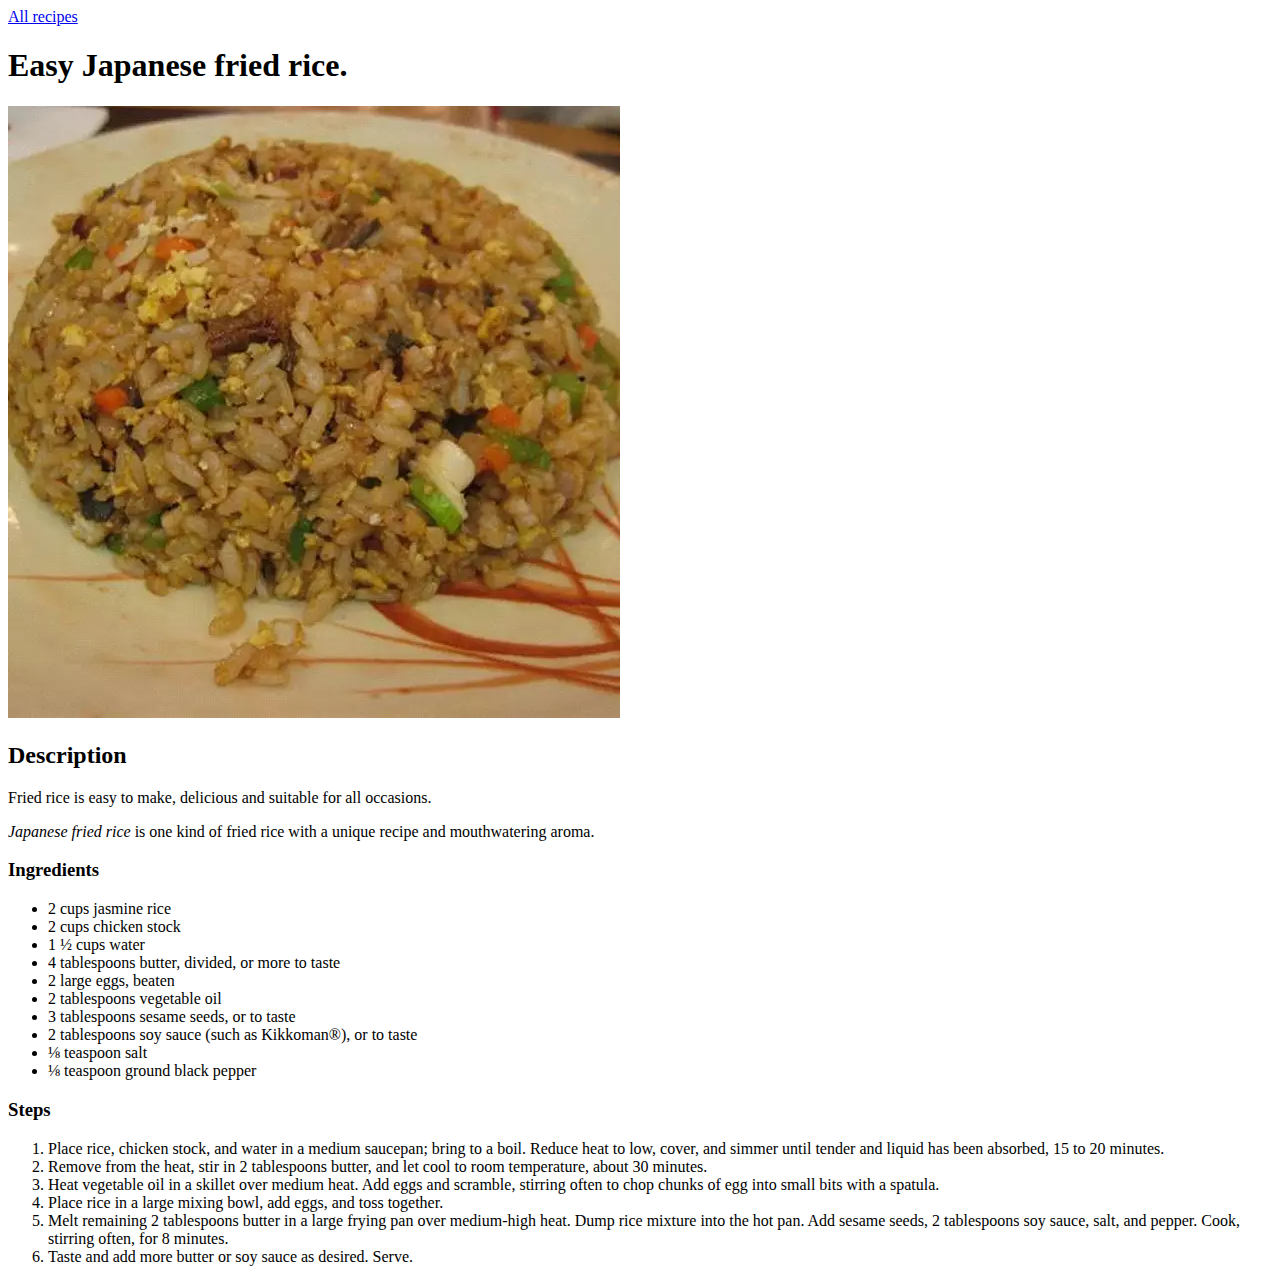
==== recipes/fried-rice.html @ bb0eece6 "work progress, adding index.html, images folder, recipes folder" ====
<!DOCTYPE html>
<html lang="en">

<head>
    <meta charset="UTF-8">
    <meta http-equiv="X-UA-Compatible" content="IE=edge">
    <meta name="viewport" content="width=device-width, initial-scale=1.0">
    <title>Japanese Fried Rice</title>
</head>

<body>
    <a href="../index.html">All recipes</a>
    <h1>Easy Japanese fried rice.</h1>
    <img src="../images/fried-rice.jpg" alt="">
    <h2>Description</h2>
    <p>Fried rice is easy to make, delicious and suitable for all occasions.</p>
    <p><em>Japanese fried rice</em> is one kind of fried rice with a unique recipe and mouthwatering aroma.</p>
    <h3>Ingredients</h3>
    <ul>
        <li>2 cups jasmine rice</li>
        <li>2 cups chicken stock</li>
        <li>1 &frac12; cups water</li>
        <li>4 tablespoons butter, divided, or more to taste</li>
        <li>2 large eggs, beaten</li>
        <li>2 tablespoons vegetable oil</li>
        <li>3 tablespoons sesame seeds, or to taste</li>
        <li>2 tablespoons soy sauce (such as Kikkoman®), or to taste</li>
        <li>&frac18; teaspoon salt</li>
        <li>&frac18; teaspoon ground black pepper</li>
    </ul>
    <h3>Steps</h3>
    <ol>
        <li>Place rice, chicken stock, and water in a medium saucepan; bring to a boil. Reduce heat to low, cover, and
            simmer until tender and liquid has been absorbed, 15 to 20 minutes.</li>
        <li>Remove from the heat, stir in 2 tablespoons butter, and let cool to room temperature, about 30 minutes.</li>
        <li>Heat vegetable oil in a skillet over medium heat. Add eggs and scramble, stirring often to chop chunks of
            egg into small bits with a spatula.</li>
        <li>Place rice in a large mixing bowl, add eggs, and toss together.</li>
        <li>Melt remaining 2 tablespoons butter in a large frying pan over medium-high heat. Dump rice mixture into the hot pan. Add sesame seeds, 2 tablespoons soy sauce, salt, and pepper. Cook, stirring often, for 8 minutes.</li>
        <li>Taste and add more butter or soy sauce as desired. Serve.</li>
    </ol>
</body>

</html>
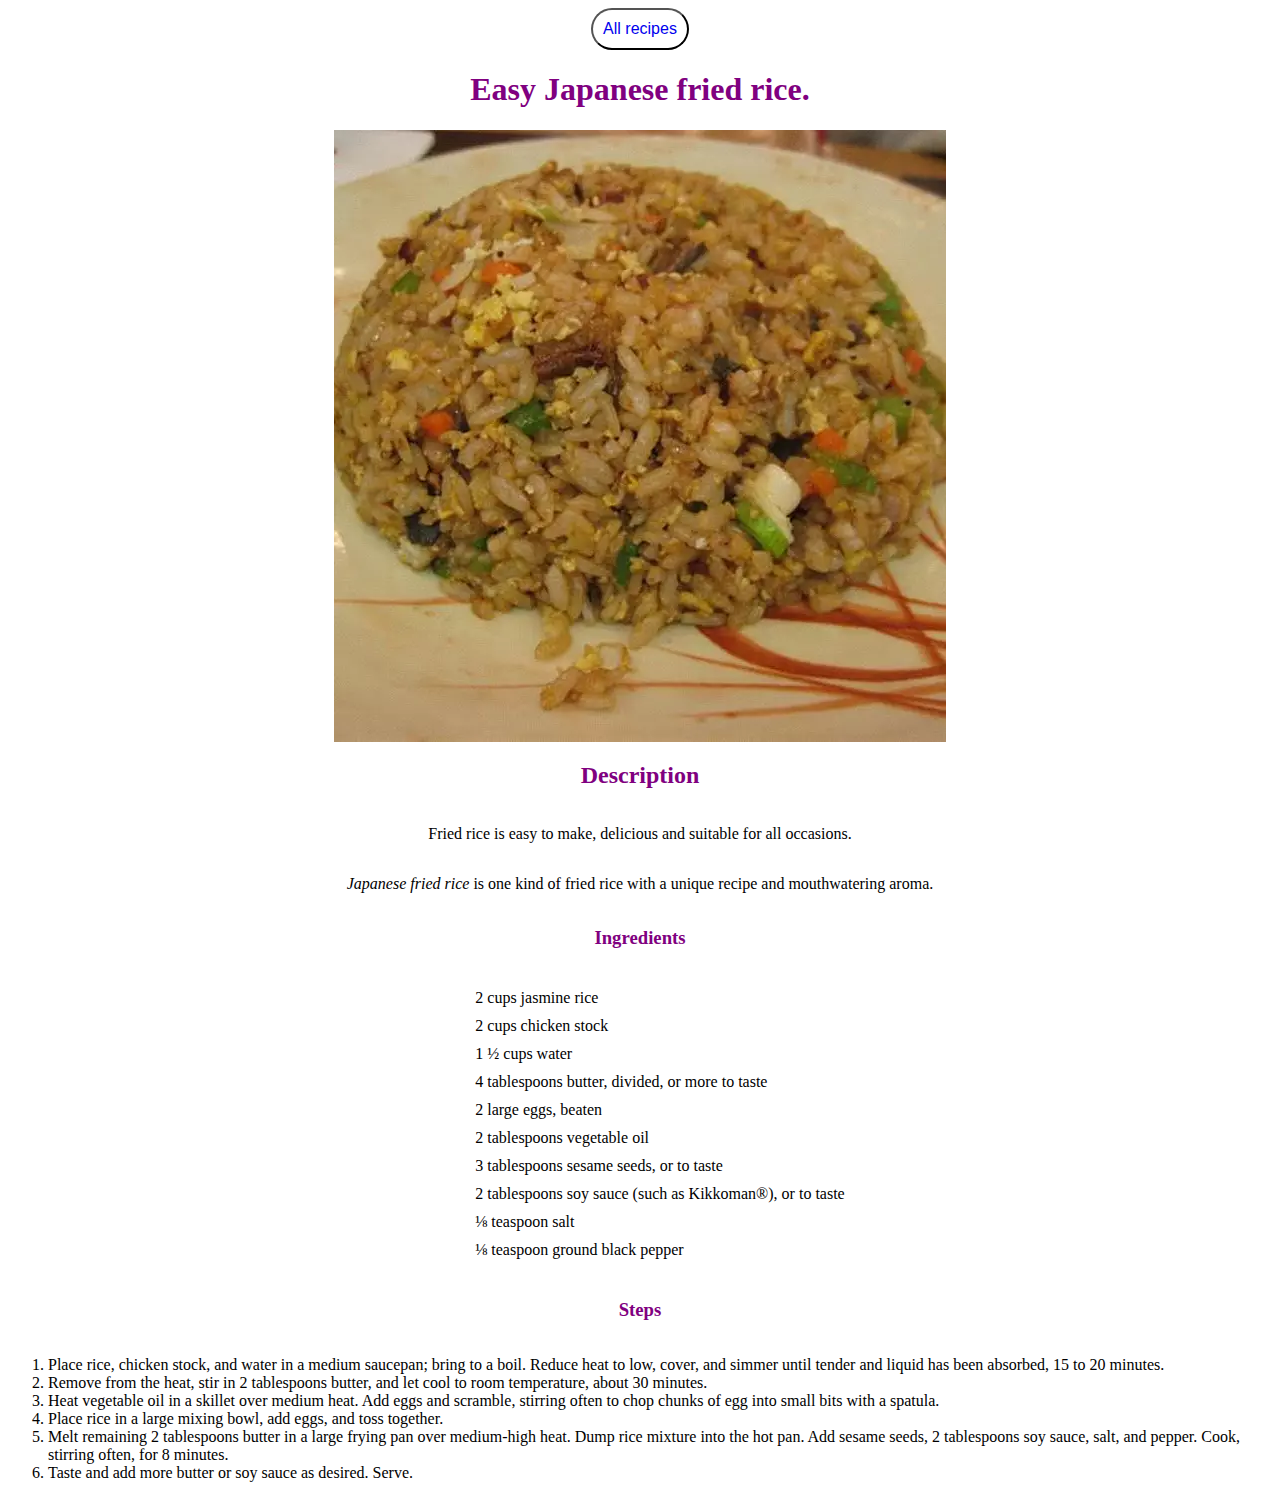
==== commit fe0ad663: "modified recioes.jpg, all files" ====
--- a/recipes/fried-rice.html
+++ b/recipes/fried-rice.html
@@ -6,10 +6,11 @@
     <meta http-equiv="X-UA-Compatible" content="IE=edge">
     <meta name="viewport" content="width=device-width, initial-scale=1.0">
     <title>Japanese Fried Rice</title>
+    <link rel="stylesheet" href="../style.css">
 </head>
 
 <body>
-    <a href="../index.html">All recipes</a>
+    <button class="home-button"><a href="../index.html">All recipes</a></button>
     <h1>Easy Japanese fried rice.</h1>
     <img src="../images/fried-rice.jpg" alt="">
     <h2>Description</h2>
--- a/style.css
+++ b/style.css
@@ -0,0 +1,55 @@
+body{
+    display: flex;
+    flex-direction: column;
+    justify-content: center;
+    align-items: center;
+}
+
+h1, h2, h3{
+    color: purple;
+}
+
+a{
+    text-decoration: none;
+}
+
+h1{
+    display: flex;
+    align-items: center;
+}
+
+.info{
+    width: 80%;
+}
+
+.main-img{
+    width: 80%;
+}
+
+.main-img{
+    border-radius: 20px;
+}
+
+ul li{ 
+    /* display: flex; */
+    flex-direction: row;
+    justify-content: space-around;
+    padding: 5px;
+    list-style: none;
+}
+
+.home-button{
+    padding: 10px;
+    border-radius: 30px;
+    background-color: transparent;
+    font-size: 16px;
+}
+
+.home-links{
+    display: flex;
+    flex-direction: row;
+    border: 2px solid rgb(243, 186, 243);
+    padding: 10px;
+    border-radius: 20px;
+    gap: 15px;
+}